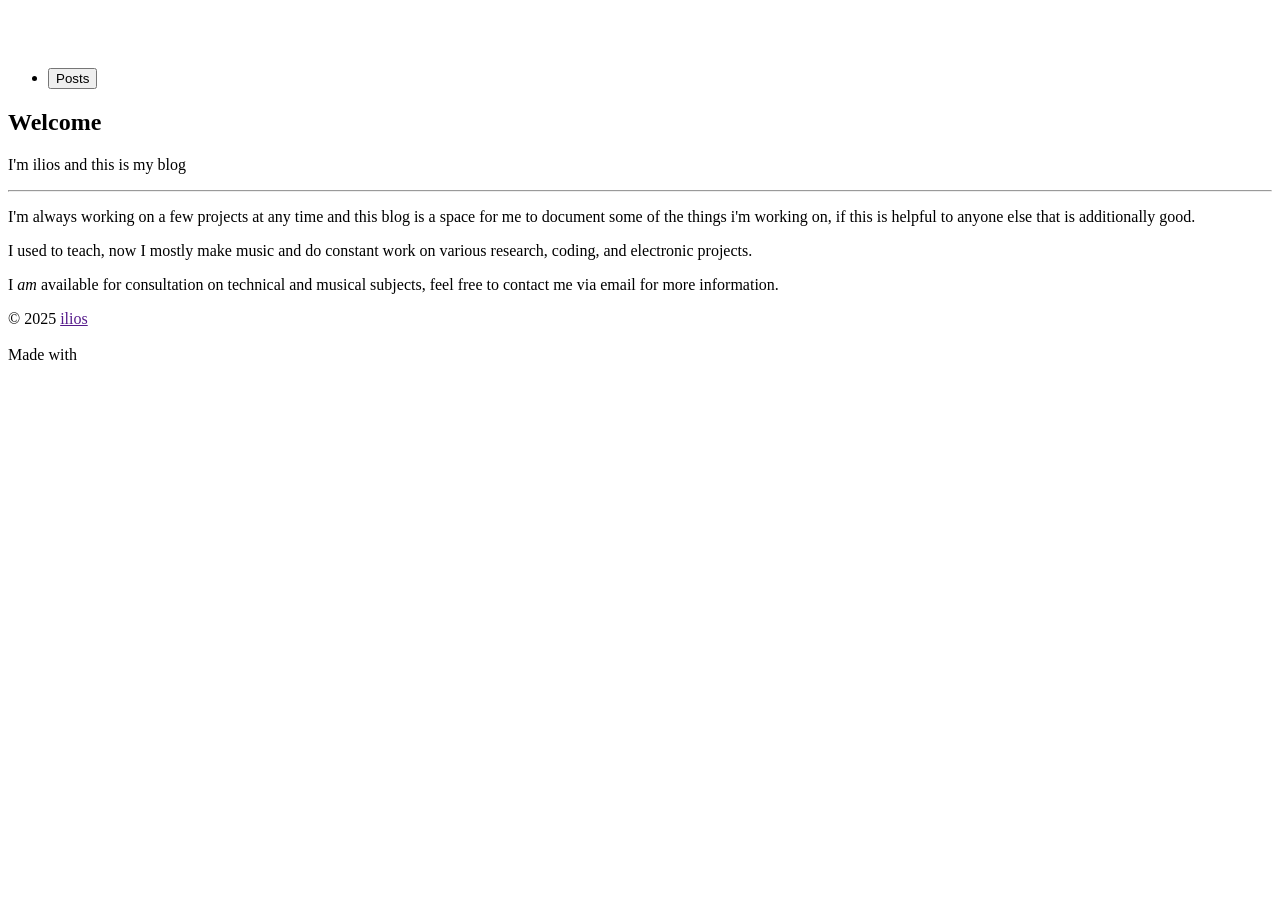
==== site/about.html @ 0596b3d7 "Splitting siteGen from zig-kitchen, bumped to zig 0.15.2" ====
<!DOCTYPE html>
<html lang="en">
<head>
    <meta charset="UTF-8">
    <meta name="viewport" content="width=device-width, initial-scale=1.0">
    <link rel="icon" type="image/x-icon" href="favicon.png">
    <title>Home</title>
    <meta name="color-scheme" content="light dark">
    <link rel="stylesheet" href="pico.min.css">
    <link rel="stylesheet" href="pico.colors.min.css">
    <link rel="stylesheet" href="style.css">
</head>
<body>
    <header class="container">
      <nav>
          <a href="index.html"><img src="logo.svg" class="logo" alt="Logo"/></a>
        <ul>
          <li>
            <a href="posts.html"><button>Posts</button></a>
          </li>
        </ul>
      </nav>
    </header>
    <main class="container">
      <article>
        <h1>Welcome</h1>
	<p>I'm <span class="highlight">ilios</span> and this is my blog</p>
	<hr />
	<p>I'm always working on a few projects at any time and this blog is a space for me to document some of the things i'm working on, if this is helpful to anyone else that is additionally good.</p>
	<p>I used to teach, now I mostly make music and do constant work on various research, coding, and electronic projects.</p>
	<p>I <em>am</em> available for consultation on technical and musical subjects, feel free to contact me via email for more information.</p>
      </article>
    </main>
    <footer>
      <div class="container">
          <section>
              <nav>
                  <p>&copy 2025 <span><a href="" data-tooltip="That's me!">ilios</a></p>
                  <span><span class="love" data-tooltip="Only pure HTML/CSS">Made</span> <span class="love" data-placement="left" data-tooltip="No Javascript">with</span> <span class="love" data-placement="left" data-tooltip="No tracking"><img src="heart.svg" class="icon" alt="Love"/></span></span>
              </nav>
          </section>
      </div>
    </footer>
</body>
</html>
---- site/style.css ----
* {
  /* Dracula Color Palette as CSS Variables */
  --dracula-background: #282a36;
  --dracula-foreground: #f8f8f2;
  --dracula-selection: #44475a;
  --dracula-comment: #6272a4;
  --dracula-cyan: #8be9fd;
  --dracula-green: #50fa7b;
  --dracula-pink: #ff79c6;
  --dracula-purple: #bd93f9;
}
.smooth {
  transition: all 1s ease-in;
}
.logo {
  height:2.5em;
}
.icon {
  height:1em;
}
.love {
  text-decoration:none !important;
  border-bottom:none !important;
  cursor:pointer !important;
}
 /*
body > footer .container ul {
  display: grid;
}
body > footer .container ul li {
  padding:0;
}
body > main img {
  display: block;
  margin-left: auto;
  margin-right: auto;
}
nav { 
  align-items:center;
}
article { 
}
 */
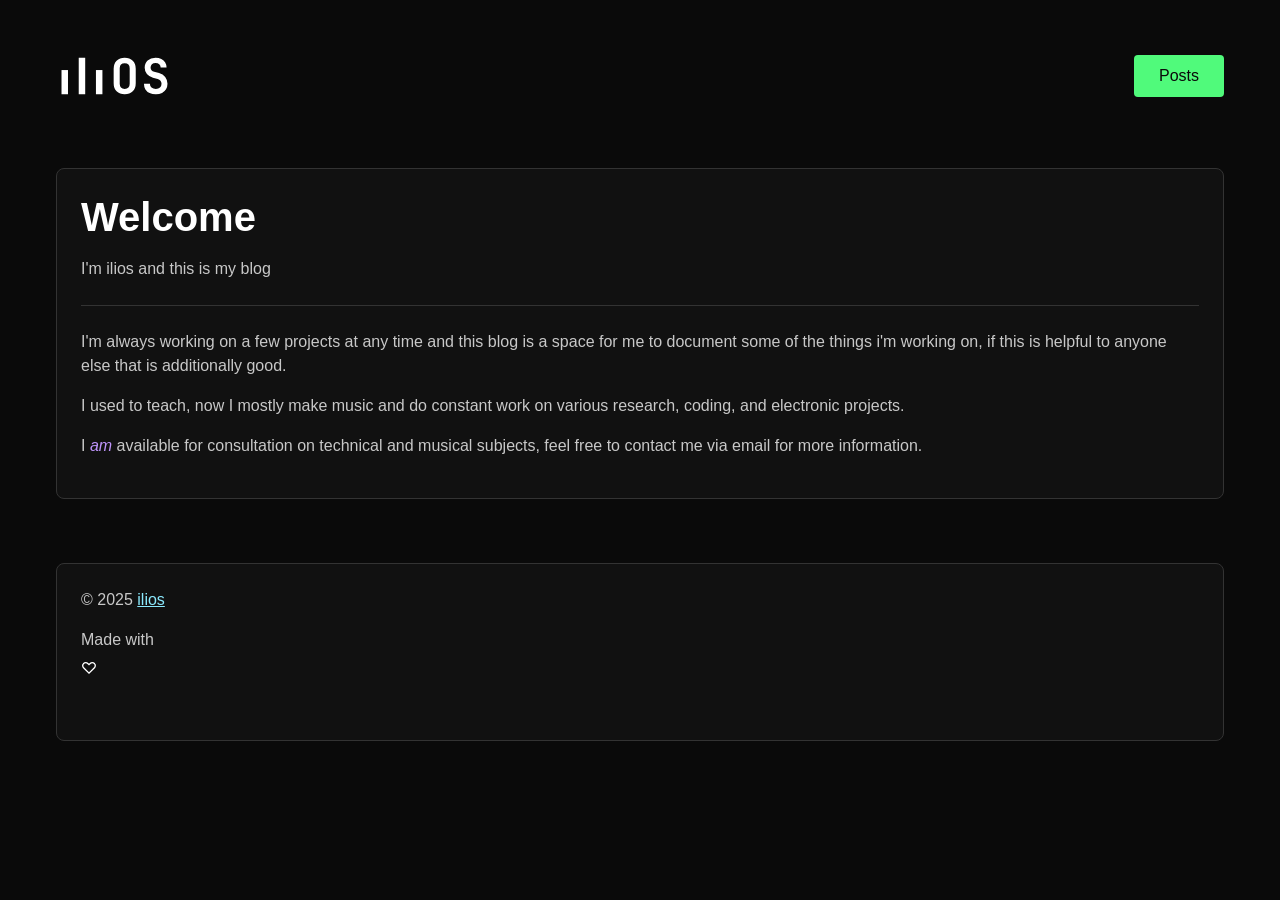
==== commit 039f3316: "Removed references to picocss, trying to hunt down footer issue." ====
--- a/site/about.html
+++ b/site/about.html
@@ -6,8 +6,7 @@
     <link rel="icon" type="image/x-icon" href="favicon.png">
     <title>Home</title>
     <meta name="color-scheme" content="light dark">
-    <link rel="stylesheet" href="pico.min.css">
-    <link rel="stylesheet" href="pico.colors.min.css">
+    <link rel="stylesheet" href="ilioCSS.min.css">
     <link rel="stylesheet" href="style.css">
 </head>
 <body>
--- a/site/ilioCSS.min.css
+++ b/site/ilioCSS.min.css
@@ -0,0 +1 @@
+@charset "UTF-8";*,:after,:before{box-sizing:border-box}html{font-size:16px}body,html{line-height:1.5}body{background-color:#0a0a0a;color:#c8c8c8;font-family:gg sans,Noto Sans,Helvetica Neue,Helvetica,Arial,sans-serif;margin:0;-webkit-font-smoothing:antialiased;-moz-osx-font-smoothing:grayscale}h1,h2,h3,h4,h5,h6{color:#fff;font-weight:600;line-height:1.2}h1,h2,h3,h4,h5,h6,p{margin-bottom:1rem;margin-top:0}p{color:#c8c8c8}a{transition:color .15s ease}a,a:hover{color:#8be9fd}a:hover{text-decoration:underline}canvas,img,picture,svg,video{border-radius:8px;display:block;margin:.5rem 0;max-width:100%}button,input,select,textarea{font:inherit}code,kbd,pre,samp{font-family:Consolas,Andale Mono WT,Andale Mono,Lucida Console,Lucida Sans Typewriter,DejaVu Sans Mono,Bitstream Vera Sans Mono,Liberation Mono,Nimbus Mono L,Monaco,Courier New,Courier,monospace;font-size:.9em}fieldset{margin:0}@media (prefers-reduced-motion:reduce){*,:after,:before{animation-duration:.01ms!important;animation-iteration-count:1!important;scroll-behavior:auto!important;transition-duration:.01ms!important}}h1{font-size:2.5rem}h2{font-size:2rem}h3{font-size:1.75rem}h4{font-size:1.5rem}h5{font-size:1.25rem}h6{font-size:1rem}figcaption,small{color:#9ea8c7;font-size:.875rem;margin:.25rem 0}mark{background-color:rgba(255,121,198,.2);border-radius:4px;color:#ff79c6;padding:.25rem .5rem}blockquote{border-left:4px solid #333;color:#9ea8c7;margin-left:0;padding-left:1rem}blockquote footer{margin-top:1rem}blockquote footer cite{font-style:normal}pre{border:1px solid #333;border-radius:4px;overflow-x:auto;padding:1rem}code,pre{background-color:#1c1c1c}code{border-radius:4px;padding:.25rem .5rem}pre code{background:none;color:#c8c8c8;padding:0}kbd{background-color:#111;border:1px solid #333;border-radius:4px;box-shadow:0 1px 0 rgba(0,0,0,.2);padding:.25rem .5rem}abbr[title]{cursor:help;-webkit-text-decoration:underline dotted;text-decoration:underline dotted}ol,ul{margin-bottom:1rem;padding-left:2.5rem}li{margin-bottom:.25rem}.text-left{text-align:left}.text-center{text-align:center}.text-right{text-align:right}b,strong{color:#ff79c6;font-weight:600}em,i{color:#bd93f9;font-style:italic}u{text-decoration:underline}del,s{color:#9ea8c7;text-decoration:line-through}ins{color:#50fa7b;text-decoration:underline}sub,sup{font-size:.75em;line-height:0;position:relative;vertical-align:baseline}sup{top:-.5em}sub{bottom:-.25em}article,aside,footer,header,main,nav,section{display:block;margin-bottom:2.5rem}article,aside,section{background-color:#111;border:1px solid #333;border-radius:8px;padding:1.5rem}body>footer,body>header,body>main{padding-block:1.5rem 0}header{margin-top:1.5rem}header>nav{align-items:center;display:flex;justify-content:space-between}header>nav>ul{list-style:none;margin:0}header button,header li{margin:0}header button,header button:hover{background-color:#50fa7b}header button:hover{filter:brightness(120%)}footer>nav{align-items:center;display:flex;justify-content:space-between}footer>nav p{margin:0;padding:0}.card{background-color:#111;border:1px solid #333;border-radius:8px;display:flex;flex-direction:column;margin-bottom:1.5rem;overflow:hidden;transition:transform .15s ease,box-shadow .15s ease}.card:hover{box-shadow:0 1px 3px rgba(0,0,0,.12),0 1px 2px rgba(0,0,0,.24);transform:translateY(-2px)}.card .card-header{border-bottom:1px solid #333;font-weight:500;padding:1rem 1.5rem}.card .card-body{flex:1;padding:1rem 1.5rem}.card .card-footer{background-color:rgba(26,26,26,.3);border-top:1px solid #333;padding:1rem 1.5rem}.card img,.card picture,.card svg{-o-object-fit:cover;object-fit:cover;width:100%}.grid{gap:1.5rem;margin-bottom:1.5rem}@media (min-width:768px){.grid{grid-template-columns:repeat(3,1fr)}}@media (min-width:992px){.grid{grid-template-columns:repeat(4,1fr)}}.flex{display:flex;flex-wrap:wrap;gap:1rem;margin-bottom:1.5rem}.flex.no-wrap{flex-wrap:nowrap;overflow-x:auto}.flex>*{flex:1 1 300px}.flex.items-center{align-items:center}.flex.items-start{align-items:flex-start}.flex.items-end{align-items:flex-end}.flex.justify-between{justify-content:space-between}.flex.justify-center{justify-content:center}.flex.justify-end{justify-content:flex-end}@media (max-width:576px){.hide-sm{display:none!important}}@media (max-width:768px){.hide-md{display:none!important}}@media (max-width:992px){.hide-lg{display:none!important}}@media (min-width:576px){.show-sm{display:none!important}}@media (min-width:768px){.show-md{display:none!important}}@media (min-width:992px){.show-lg{display:none!important}}.with-sidebar{display:grid;gap:1.5rem}@media (min-width:768px){.with-sidebar{grid-template-columns:3fr 1fr}}@media (min-width:992px){.with-sidebar{grid-template-columns:4fr 1fr}}.columns{display:grid;gap:1.5rem}@media (min-width:768px){.columns{grid-template-columns:repeat(var(--columns,2),1fr)}}hr{border:none;border-top:1px solid #333;margin:1.5rem 0}button,input[type=button],input[type=reset],input[type=submit]{background-color:#8be9fd;border:1px solid transparent;border-radius:4px;color:#0a0a0a;cursor:pointer;display:inline-block;font-weight:500;margin-bottom:.5rem;padding:.5rem 1.5rem;text-align:center;transition:background-color .15s ease,border-color .15s ease,transform .15s ease}button:hover,input[type=button]:hover,input[type=reset]:hover,input[type=submit]:hover{background-color:#8be9fd;transform:translateY(-1px)}button:active,input[type=button]:active,input[type=reset]:active,input[type=submit]:active{transform:translateY(0)}button:focus,input[type=button]:focus,input[type=reset]:focus,input[type=submit]:focus{box-shadow:0 0 0 2px rgba(139,233,253,.25);outline:none}button:disabled,button[aria-busy=true],input[type=button]:disabled,input[type=button][aria-busy=true],input[type=reset]:disabled,input[type=reset][aria-busy=true],input[type=submit]:disabled,input[type=submit][aria-busy=true]{cursor:not-allowed;opacity:.6;transform:none}button[aria-busy=true]:after,input[type=button][aria-busy=true]:after,input[type=reset][aria-busy=true]:after,input[type=submit][aria-busy=true]:after{content:"..."}button.secondary,input[type=button].secondary,input[type=reset].secondary,input[type=submit].secondary{background-color:#111;border-color:#333;color:#c8c8c8}button.secondary:hover,input[type=button].secondary:hover,input[type=reset].secondary:hover,input[type=submit].secondary:hover{background-color:#1a1a1a;border-color:#9ea8c7}button.secondary:focus,input[type=button].secondary:focus,input[type=reset].secondary:focus,input[type=submit].secondary:focus{box-shadow:0 0 0 2px rgba(51,51,51,.25)}button.contrast,input[type=button].contrast,input[type=reset].contrast,input[type=submit].contrast{background-color:#c8c8c8;color:#0a0a0a}button.contrast:hover,input[type=button].contrast:hover,input[type=reset].contrast:hover,input[type=submit].contrast:hover{background-color:#fff}button.contrast:focus,input[type=button].contrast:focus,input[type=reset].contrast:focus,input[type=submit].contrast:focus{box-shadow:0 0 0 2px hsla(0,0%,78%,.25)}button.outline,input[type=button].outline,input[type=reset].outline,input[type=submit].outline{background-color:transparent;border-color:#8be9fd;color:#8be9fd}button.outline:hover,input[type=button].outline:hover,input[type=reset].outline:hover,input[type=submit].outline:hover{background-color:rgba(139,233,253,.1)}button.outline.secondary,input[type=button].outline.secondary,input[type=reset].outline.secondary,input[type=submit].outline.secondary{border-color:#333;color:#c8c8c8}button.outline.secondary:hover,input[type=button].outline.secondary:hover,input[type=reset].outline.secondary:hover,input[type=submit].outline.secondary:hover{background-color:rgba(51,51,51,.1)}button.outline.contrast,input[type=button].outline.contrast,input[type=reset].outline.contrast,input[type=submit].outline.contrast{border-color:#c8c8c8;color:#c8c8c8}button.outline.contrast:hover,input[type=button].outline.contrast:hover,input[type=reset].outline.contrast:hover,input[type=submit].outline.contrast:hover{background-color:hsla(0,0%,78%,.1)}button.small,input[type=button].small,input[type=reset].small,input[type=submit].small{font-size:.875rem;padding:.25rem 1rem}button.large,input[type=button].large,input[type=reset].large,input[type=submit].large{font-size:1.125rem;padding:1rem 2.5rem}.button-group{display:inline-flex}.button-group button,.button-group input[type=button],.button-group input[type=reset],.button-group input[type=submit]{border-radius:0;margin-left:-1px}.button-group button:focus,.button-group input[type=button]:focus,.button-group input[type=reset]:focus,.button-group input[type=submit]:focus{position:relative;z-index:1}.button-group button:first-child,.button-group input[type=button]:first-child,.button-group input[type=reset]:first-child,.button-group input[type=submit]:first-child{border-bottom-left-radius:4px;border-top-left-radius:4px;margin-left:0}.button-group button:last-child,.button-group input[type=button]:last-child,.button-group input[type=reset]:last-child,.button-group input[type=submit]:last-child{border-bottom-right-radius:4px;border-top-right-radius:4px}button[aria-label],input[type=button][aria-label],input[type=reset][aria-label],input[type=submit][aria-label]{align-items:center;display:inline-flex;height:36px;justify-content:center;padding:.5rem;width:36px}button[aria-label]:before,input[type=button][aria-label]:before,input[type=reset][aria-label]:before,input[type=submit][aria-label]:before{background-position:50%;background-repeat:no-repeat;background-size:20px;content:"";display:block;height:20px;width:20px}button[aria-label=Close]{background-color:transparent;border:none;color:#9ea8c7;position:relative}button[aria-label=Close]:after,button[aria-label=Close]:before{background-color:currentColor;content:"";height:14px;left:50%;position:absolute;top:50%;width:2px}button[aria-label=Close]:before{transform:translate(-50%,-50%) rotate(45deg)}button[aria-label=Close]:after{transform:translate(-50%,-50%) rotate(-45deg)}button[aria-label=Close]:hover{background-color:transparent;color:#c8c8c8}form{margin-bottom:1rem}label{display:block;font-weight:500}input,label,select{margin-bottom:.5rem}input,select,textarea{background-color:#111;border:1px solid #333;border-radius:4px;color:#c8c8c8;padding:.5rem 1rem;transition:border-color .15s ease,box-shadow .15s ease;width:100%}input[type=checkbox],input[type=radio],select[type=checkbox],select[type=radio],textarea[type=checkbox],textarea[type=radio]{padding:0}input:focus,select:focus,textarea:focus{border-color:#8be9fd;box-shadow:0 0 0 2px rgba(139,233,253,.25);outline:none}input:disabled,input[readonly],select:disabled,select[readonly],textarea:disabled,textarea[readonly]{background-color:rgba(51,51,51,.1);cursor:not-allowed;opacity:.7}input[aria-invalid=true],select[aria-invalid=true],textarea[aria-invalid=true]{border-color:#f55}input[aria-invalid=true]:focus,select[aria-invalid=true]:focus,textarea[aria-invalid=true]:focus{box-shadow:0 0 0 2px rgba(255,85,85,.25)}textarea{min-height:100px;resize:vertical}select{-webkit-appearance:none;-moz-appearance:none;appearance:none;background-image:url("data:image/svg+xml;charset=utf-8,%3Csvg xmlns='http://www.w3.org/2000/svg' width='16' height='16' fill='none' stroke='%23dcddde' stroke-linecap='round' stroke-linejoin='round' stroke-width='2' viewBox='0 0 24 24'%3E%3Cpath d='m6 9 6 6 6-6'/%3E%3C/svg%3E");background-position:right .5rem center;background-repeat:no-repeat;background-size:16px;padding-right:2.5rem}input[type=checkbox],input[type=radio]{-webkit-appearance:none;-moz-appearance:none;appearance:none;background-color:#111;border:1px solid #333;cursor:pointer;height:18px;margin-right:.25rem;margin-right:.5rem;position:relative;vertical-align:middle;width:auto;width:18px}input[type=checkbox]:checked,input[type=radio]:checked{background-color:#8be9fd;border-color:#8be9fd}input[type=checkbox]:focus,input[type=radio]:focus{border-color:#8be9fd;box-shadow:0 0 0 2px rgba(139,233,253,.25);outline:none}input[type=checkbox]{border-radius:4px}input[type=checkbox]:checked:after{border:solid #0a0a0a;border-width:0 2px 2px 0;content:"";height:8px;left:6px;position:absolute;top:3px;transform:rotate(45deg);width:4px}input[type=radio]{border-radius:50%}input[type=radio]:checked:after{background-color:#0a0a0a;border:solid #0a0a0a;border-radius:50%;content:"";height:8px;left:4px;position:absolute;top:4px;width:8px}input[type=checkbox][role=switch]{background-color:#111;border-radius:20px;height:20px;transition:background-color .15s ease;width:36px}input[type=checkbox][role=switch]:after{background-color:#8be9fd;border:solid #8be9fd;border-radius:50%;content:"";height:14px;left:2px;position:absolute;top:2px;transition:transform .15s ease;width:14px}input[type=checkbox][role=switch]:checked{background-color:#8be9fd}input[type=checkbox][role=switch]:checked:after{background-color:#0a0a0a;border:solid #0a0a0a;transform:translateX(16px)}input[type=file]{background:none;border:none;padding:.5rem 0}input[type=file]::file-selector-button{background-color:#111;border:1px solid #333;border-radius:4px;color:#c8c8c8;cursor:pointer;margin-right:1rem;padding:.25rem 1rem;transition:background-color .15s ease}input[type=file]::file-selector-button:hover{background-color:#1a1a1a}input[type=range]{-webkit-appearance:none;background-color:#111;border-radius:4px;height:6px;margin:1rem 0;padding:0;width:100%}input[type=range]::-webkit-slider-thumb{-webkit-appearance:none;background-color:#8be9fd;border-radius:50%;cursor:pointer;height:16px;width:16px}input[type=range]::-moz-range-thumb{background-color:#8be9fd;border:none;border-radius:50%;cursor:pointer;height:16px;width:16px}input[type=range]:focus{outline:none}input[type=range]:focus::-webkit-slider-thumb{box-shadow:0 0 0 2px rgba(139,233,253,.25)}input[type=range]:focus::-moz-range-thumb{box-shadow:0 0 0 2px rgba(139,233,253,.25)}input[type=search]{-webkit-appearance:none;-moz-appearance:none;appearance:none;background-image:url("data:image/svg+xml;charset=utf-8,%3Csvg xmlns='http://www.w3.org/2000/svg' width='16' height='16' fill='none' stroke='%23dcddde' stroke-linecap='round' stroke-linejoin='round' stroke-width='2' viewBox='0 0 24 24'%3E%3Ccircle cx='11' cy='11' r='8'/%3E%3Cpath d='m21 21-4.35-4.35'/%3E%3C/svg%3E");background-position:left .5rem center;background-repeat:no-repeat;background-size:16px;padding-left:2.5rem}input[type=color]{cursor:pointer;height:40px;padding:4px}input[type=color]::-webkit-color-swatch-wrapper{padding:0}input[type=color]::-webkit-color-swatch{border:none;border-radius:4px}input[type=color]::-moz-color-swatch{border:none;border-radius:4px}fieldset{border:1px solid #333;border-radius:4px;margin-bottom:1rem;padding:1rem}fieldset legend{font-weight:500;padding:0 .25rem}fieldset[role=group]{border:none;display:flex;padding:0}fieldset[role=group]>*{flex:1;margin:0}fieldset[role=group]>:not(:first-child){border-bottom-left-radius:0;border-top-left-radius:0;margin-left:-1px}fieldset[role=group]>:not(:last-child){border-bottom-right-radius:0;border-top-right-radius:0}fieldset[role=group]>:focus{position:relative;z-index:1}small{color:#9ea8c7;display:block;margin-top:.25rem}.grid{display:grid;gap:1rem;grid-template-columns:1fr}@media (min-width:576px){.grid{grid-template-columns:repeat(2,1fr)}}@media (min-width:992px){.grid{grid-template-columns:repeat(3,1fr)}}table{border-collapse:collapse;border-radius:4px;margin-bottom:1rem;overflow:hidden;width:100%}thead{background-color:#111;border-bottom:1px solid #333}th{font-weight:600;text-align:left}td,th{padding:.5rem 1rem}td{border-bottom:1px solid #333}tbody tr{transition:background-color .15s ease}tbody tr:last-child td{border-bottom:none}tbody tr:hover{background-color:rgba(26,26,26,.5)}table.striped tbody tr:nth-child(odd){background-color:hsla(0,0%,7%,.5)}table.striped tbody tr:nth-child(odd):hover{background-color:rgba(26,26,26,.5)}.overflow-auto{margin-bottom:1rem;overflow-x:auto}.overflow-auto>table{margin-bottom:0}@media (max-width:768px){table{display:block;overflow-x:auto}}.alert{background-color:rgba(139,233,253,.1);border-left:4px solid #8be9fd;border-radius:4px;margin-bottom:1.5rem;padding:1rem 1.5rem}.alert.success{background-color:rgba(80,250,123,.1);border-left-color:#50fa7b}.alert.warning{background-color:rgba(255,121,198,.1);border-left-color:#ff79c6}.alert.error{background-color:rgba(255,85,85,.1);border-left-color:#f55}.alert.info{background-color:rgba(189,147,249,.1);border-left-color:#bd93f9}.badge{background-color:#8be9fd;border-radius:4px;color:#fff;display:inline-block;font-size:.75rem;font-weight:500;letter-spacing:.5px;padding:.25rem .5rem;text-transform:uppercase}.badge.success{background-color:#50fa7b}.badge.warning{background-color:#ff79c6;color:#0a0a0a}.badge.danger{background-color:#f55}.badge.info{background-color:#bd93f9}.badge.secondary{background-color:#1a1a1a;color:#c8c8c8}[data-tooltip]{cursor:help;position:relative}[data-tooltip]:after{background-color:#c8c8c8;border-radius:4px;bottom:100%;color:#0a0a0a;content:attr(data-tooltip);font-size:.75rem;left:50%;opacity:0;padding:.25rem .5rem;position:absolute;transform:translateX(-50%) translateY(-.25rem);transition:opacity .15s ease,transform .15s ease;visibility:hidden;white-space:nowrap;z-index:1}[data-tooltip]:hover:after{opacity:1;transform:translateX(-50%) translateY(-.5rem);visibility:visible}progress{-webkit-appearance:none;-moz-appearance:none;appearance:none;height:8px;margin-bottom:1rem;width:100%}progress::-webkit-progress-bar{background-color:#111;border-radius:4px;overflow:hidden}progress::-webkit-progress-value{background-color:#8be9fd;-webkit-transition:width .3s ease;transition:width .3s ease}progress::-moz-progress-bar{background-color:#8be9fd;-moz-transition:width .3s ease;transition:width .3s ease}progress.success::-webkit-progress-value{background-color:#50fa7b}progress.success::-moz-progress-bar{background-color:#50fa7b}progress.warning::-webkit-progress-value{background-color:#ff79c6}progress.warning::-moz-progress-bar{background-color:#ff79c6}progress.danger::-webkit-progress-value{background-color:#f55}progress.danger::-moz-progress-bar{background-color:#f55}dialog{background-color:#111;border:1px solid #333;border-radius:8px;box-shadow:0 10px 20px rgba(0,0,0,.19),0 6px 6px rgba(0,0,0,.23);color:#c8c8c8;max-width:90%;padding:0;width:500px}dialog::backdrop{-webkit-backdrop-filter:blur(2px);backdrop-filter:blur(2px);background-color:rgba(0,0,0,.6)}dialog .dialog-header{align-items:center;border-bottom:1px solid #333;display:flex;justify-content:space-between;padding:1rem 1.5rem}dialog .dialog-header h4,dialog .dialog-header h5,dialog .dialog-header h6{margin:0}dialog .dialog-body{max-height:70vh;overflow-y:auto;padding:1.5rem}dialog .dialog-footer{background-color:rgba(26,26,26,.3);border-top:1px solid #333;display:flex;gap:.5rem;justify-content:flex-end;padding:1rem 1.5rem}.dropdown{display:inline-block;position:relative}.dropdown .dropdown-trigger{cursor:pointer;-webkit-user-select:none;-moz-user-select:none;user-select:none}.dropdown .dropdown-menu{background-color:#111;border:1px solid #333;border-radius:4px;box-shadow:0 3px 6px rgba(0,0,0,.16),0 3px 6px rgba(0,0,0,.23);display:none;left:0;margin-top:.25rem;min-width:200px;padding:.25rem 0;position:absolute;top:100%;z-index:10}.dropdown .dropdown-menu a,.dropdown .dropdown-menu button{background:none;border:none;color:#c8c8c8;display:block;padding:.5rem 1rem;text-align:left;width:100%}.dropdown .dropdown-menu a:hover,.dropdown .dropdown-menu button:hover{background-color:#1a1a1a;text-decoration:none}.dropdown .dropdown-menu hr{margin:.25rem 0}.dropdown:focus-within .dropdown-menu,.dropdown:hover .dropdown-menu{display:block}.avatar{align-items:center;background-color:#1a1a1a;border-radius:50%;color:#c8c8c8;display:inline-flex;font-weight:600;height:40px;justify-content:center;overflow:hidden;width:40px}.avatar.small{font-size:.75rem;height:24px;width:24px}.avatar.large{font-size:1.5rem;height:64px;width:64px}.avatar img{height:100%;-o-object-fit:cover;object-fit:cover;width:100%}details{border:1px solid #333;border-radius:4px;margin-bottom:1rem;overflow:hidden}details summary{align-items:center;background-color:#111;border-bottom:1px solid transparent;cursor:pointer;display:flex;font-weight:500;justify-content:space-between;padding:1rem}details summary:after{content:"▼";font-size:.75rem}details p{padding:1rem}details[open] summary{border-bottom-color:#333}details[open] summary:after{content:"▲"}details .details-content{padding:1rem}.tabs,.tabs .tabs-nav{margin-bottom:1.5rem}.tabs .tabs-nav{border-bottom:1px solid #333;display:flex}.tabs .tabs-nav a{border-bottom:2px solid transparent;color:#9ea8c7;margin-bottom:-1px;padding:.5rem 1.5rem}.tabs .tabs-nav a:hover{color:#c8c8c8;text-decoration:none}.tabs .tabs-nav a.active{border-bottom-color:#8be9fd;color:#8be9fd}.tabs .tab-content{display:none}.tabs .tab-content.active{display:block}.m-0{margin:0!important}.m-xs{margin:.25rem!important}.m-sm{margin:.5rem!important}.m-md{margin:1rem!important}.m-lg{margin:1.5rem!important}.m-xl{margin:2.5rem!important}.mx-0{margin-left:0!important;margin-right:0!important}.mx-xs{margin-left:.25rem!important;margin-right:.25rem!important}.mx-sm{margin-left:.5rem!important;margin-right:.5rem!important}.mx-md{margin-left:1rem!important;margin-right:1rem!important}.mx-lg{margin-left:1.5rem!important;margin-right:1.5rem!important}.mx-xl{margin-left:2.5rem!important;margin-right:2.5rem!important}.mx-auto{margin-left:auto!important;margin-right:auto!important}.my-0{margin-bottom:0!important;margin-top:0!important}.my-xs{margin-bottom:.25rem!important;margin-top:.25rem!important}.my-sm{margin-bottom:.5rem!important;margin-top:.5rem!important}.my-md{margin-bottom:1rem!important;margin-top:1rem!important}.my-lg{margin-bottom:1.5rem!important;margin-top:1.5rem!important}.my-xl{margin-bottom:2.5rem!important;margin-top:2.5rem!important}.mt-0{margin-top:0!important}.mt-xs{margin-top:.25rem!important}.mt-sm{margin-top:.5rem!important}.mt-md{margin-top:1rem!important}.mt-lg{margin-top:1.5rem!important}.mt-xl{margin-top:2.5rem!important}.mb-0{margin-bottom:0!important}.mb-xs{margin-bottom:.25rem!important}.mb-sm{margin-bottom:.5rem!important}.mb-md{margin-bottom:1rem!important}.mb-lg{margin-bottom:1.5rem!important}.mb-xl{margin-bottom:2.5rem!important}.ml-0{margin-left:0!important}.ml-xs{margin-left:.25rem!important}.ml-sm{margin-left:.5rem!important}.ml-md{margin-left:1rem!important}.ml-lg{margin-left:1.5rem!important}.ml-xl{margin-left:2.5rem!important}.ml-auto{margin-left:auto!important}.mr-0{margin-right:0!important}.mr-xs{margin-right:.25rem!important}.mr-sm{margin-right:.5rem!important}.mr-md{margin-right:1rem!important}.mr-lg{margin-right:1.5rem!important}.mr-xl{margin-right:2.5rem!important}.mr-auto{margin-right:auto!important}.p-0{padding:0!important}.p-xs{padding:.25rem!important}.p-sm{padding:.5rem!important}.p-md{padding:1rem!important}.p-lg{padding:1.5rem!important}.p-xl{padding:2.5rem!important}.px-0{padding-left:0!important;padding-right:0!important}.px-xs{padding-left:.25rem!important;padding-right:.25rem!important}.px-sm{padding-left:.5rem!important;padding-right:.5rem!important}.px-md{padding-left:1rem!important;padding-right:1rem!important}.px-lg{padding-left:1.5rem!important;padding-right:1.5rem!important}.px-xl{padding-left:2.5rem!important;padding-right:2.5rem!important}.py-0{padding-bottom:0!important;padding-top:0!important}.py-xs{padding-bottom:.25rem!important;padding-top:.25rem!important}.py-sm{padding-bottom:.5rem!important;padding-top:.5rem!important}.py-md{padding-bottom:1rem!important;padding-top:1rem!important}.py-lg{padding-bottom:1.5rem!important;padding-top:1.5rem!important}.py-xl{padding-bottom:2.5rem!important;padding-top:2.5rem!important}.pt-0{padding-top:0!important}.pt-xs{padding-top:.25rem!important}.pt-sm{padding-top:.5rem!important}.pt-md{padding-top:1rem!important}.pt-lg{padding-top:1.5rem!important}.pt-xl{padding-top:2.5rem!important}.pb-0{padding-bottom:0!important}.pb-xs{padding-bottom:.25rem!important}.pb-sm{padding-bottom:.5rem!important}.pb-md{padding-bottom:1rem!important}.pb-lg{padding-bottom:1.5rem!important}.pb-xl{padding-bottom:2.5rem!important}.pl-0{padding-left:0!important}.pl-xs{padding-left:.25rem!important}.pl-sm{padding-left:.5rem!important}.pl-md{padding-left:1rem!important}.pl-lg{padding-left:1.5rem!important}.pl-xl{padding-left:2.5rem!important}.pr-0{padding-right:0!important}.pr-xs{padding-right:.25rem!important}.pr-sm{padding-right:.5rem!important}.pr-md{padding-right:1rem!important}.pr-lg{padding-right:1.5rem!important}.pr-xl{padding-right:2.5rem!important}.text-primary{color:#8be9fd!important}.text-success{color:#50fa7b!important}.text-danger{color:#f55!important}.text-warning{color:#ff79c6!important}.text-info{color:#bd93f9!important}.text-muted{color:#9ea8c7!important}.fw-normal{font-weight:400!important}.fw-medium{font-weight:500!important}.fw-bold{font-weight:600!important}.fs-small{font-size:.875rem!important}.fs-normal{font-size:1rem!important}.fs-large{font-size:1.25rem!important}.fs-xl{font-size:1.5rem!important}.fs-xxl{font-size:2rem!important}.text-truncate{overflow:hidden;text-overflow:ellipsis;white-space:nowrap}.bg-primary{background-color:#8be9fd!important}.bg-success{background-color:#50fa7b!important}.bg-danger{background-color:#f55!important}.bg-warning{background-color:#ff79c6!important}.bg-info{background-color:#bd93f9!important}.bg-surface{background-color:#111!important}.border{border:1px solid #333!important}.border-0{border:0!important}.border-top{border-top:1px solid #333!important}.border-bottom{border-bottom:1px solid #333!important}.border-left{border-left:1px solid #333!important}.border-right{border-right:1px solid #333!important}.border-primary{border-color:#8be9fd!important}.border-success{border-color:#50fa7b!important}.border-danger{border-color:#f55!important}.border-warning{border-color:#ff79c6!important}.border-info{border-color:#bd93f9!important}.rounded{border-radius:4px!important}.rounded-lg{border-radius:8px!important}.rounded-0{border-radius:0!important}.rounded-circle{border-radius:50%!important}.d-block{display:block!important}.d-inline{display:inline!important}.d-inline-block{display:inline-block!important}.d-flex{display:flex!important}.d-grid{display:grid!important}.d-none{display:none!important}.flex-row{flex-direction:row!important}.flex-column{flex-direction:column!important}.flex-wrap{flex-wrap:wrap!important}.flex-nowrap{flex-wrap:nowrap!important}.justify-start{justify-content:flex-start!important}.justify-end{justify-content:flex-end!important}.justify-center{justify-content:center!important}.justify-between{justify-content:space-between!important}.justify-around{justify-content:space-around!important}.align-start{align-items:flex-start!important}.align-end{align-items:flex-end!important}.align-center{align-items:center!important}.align-stretch{align-items:stretch!important}.flex-grow-0{flex-grow:0!important}.flex-grow-1{flex-grow:1!important}.flex-shrink-0{flex-shrink:0!important}.flex-shrink-1{flex-shrink:1!important}.position-relative{position:relative!important}.position-absolute{position:absolute!important}.position-fixed{position:fixed!important}.position-sticky{position:sticky!important}.top-0{top:0!important}.bottom-0{bottom:0!important}.left-0{left:0!important}.right-0{right:0!important}.w-100{width:100%!important}.w-75{width:75%!important}.w-50{width:50%!important}.w-25{width:25%!important}.w-auto{width:auto!important}.h-100{height:100%!important}.h-75{height:75%!important}.h-50{height:50%!important}.h-25{height:25%!important}.h-auto{height:auto!important}.shadow-none{box-shadow:none!important}.shadow-sm{box-shadow:0 1px 3px rgba(0,0,0,.12),0 1px 2px rgba(0,0,0,.24)!important}.shadow-md{box-shadow:0 3px 6px rgba(0,0,0,.16),0 3px 6px rgba(0,0,0,.23)!important}.shadow-lg{box-shadow:0 10px 20px rgba(0,0,0,.19),0 6px 6px rgba(0,0,0,.23)!important}.opacity-0{opacity:0!important}.opacity-25{opacity:.25!important}.opacity-50{opacity:.5!important}.opacity-75{opacity:.75!important}.opacity-100{opacity:1!important}.visible{visibility:visible!important}.invisible{visibility:hidden!important}.overflow-auto{overflow:auto!important}.overflow-hidden{overflow:hidden!important}.overflow-visible{overflow:visible!important}.overflow-scroll{overflow:scroll!important}.overflow-x-auto{overflow-x:auto!important}.overflow-x-hidden{overflow-x:hidden!important}.overflow-x-visible{overflow-x:visible!important}.overflow-x-scroll{overflow-x:scroll!important}.overflow-y-auto{overflow-y:auto!important}.overflow-y-hidden{overflow-y:hidden!important}.overflow-y-visible{overflow-y:visible!important}.overflow-y-scroll{overflow-y:scroll!important}.container{margin-left:auto;margin-right:auto;max-width:1200px;padding-left:1rem;padding-right:1rem;width:100%}:focus-visible{outline:2px solid rgba(139,233,253,.5);outline-offset:2px}::-moz-selection{background-color:rgba(139,233,253,.25);color:#c8c8c8}::selection{background-color:rgba(139,233,253,.25);color:#c8c8c8}
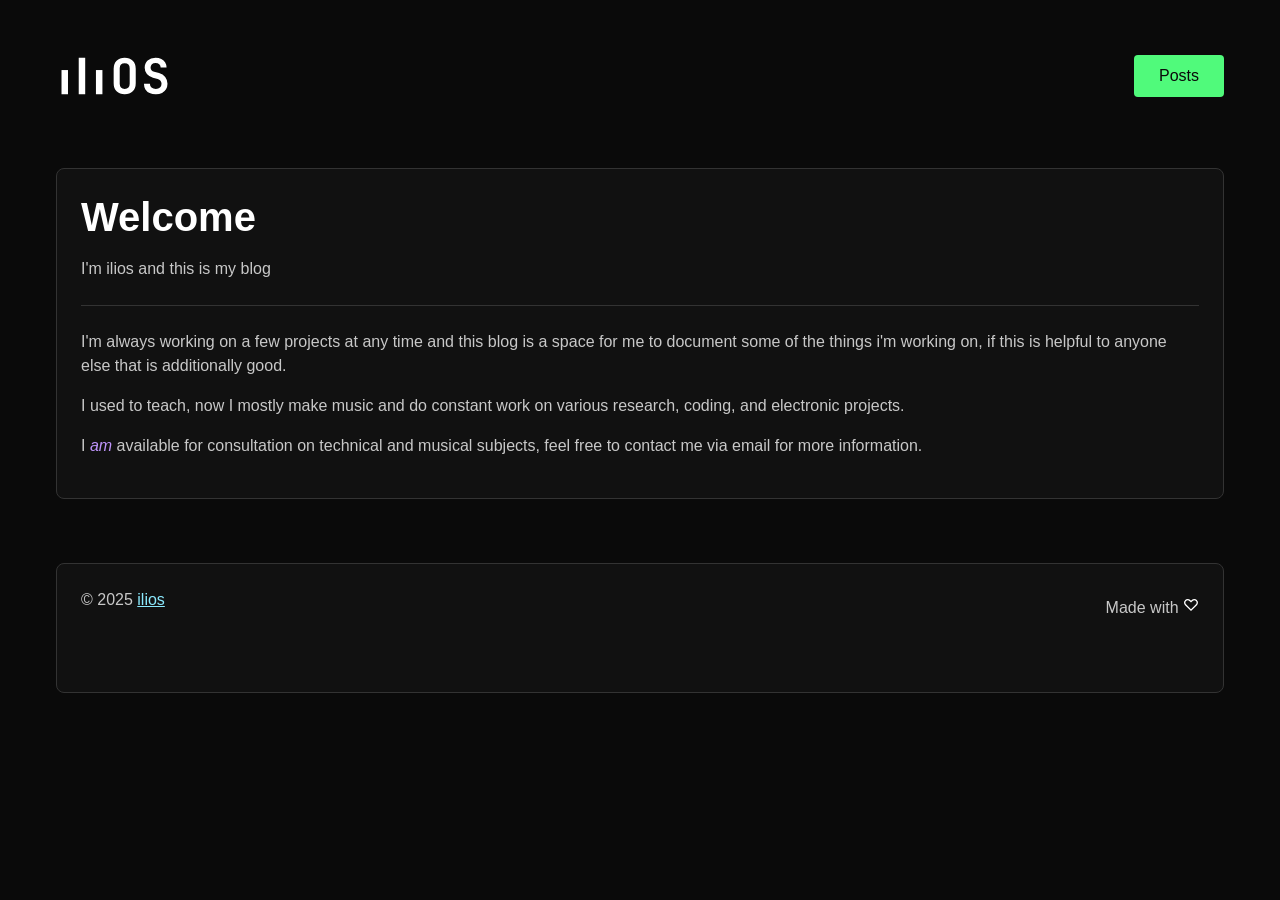
==== commit ee2e5a17: "Removed unneded images, deleted archive, modified style.css and boilerplate to try to fix footer iss" ====
--- a/site/about.html
+++ b/site/about.html
@@ -30,15 +30,13 @@
 	<p>I <em>am</em> available for consultation on technical and musical subjects, feel free to contact me via email for more information.</p>
       </article>
     </main>
-    <footer>
-      <div class="container">
+    <footer class="container">
           <section>
               <nav>
                   <p>&copy 2025 <span><a href="" data-tooltip="That's me!">ilios</a></p>
                   <span><span class="love" data-tooltip="Only pure HTML/CSS">Made</span> <span class="love" data-placement="left" data-tooltip="No Javascript">with</span> <span class="love" data-placement="left" data-tooltip="No tracking"><img src="heart.svg" class="icon" alt="Love"/></span></span>
               </nav>
           </section>
-      </div>
     </footer>
 </body>
 </html>
--- a/site/style.css
+++ b/site/style.css
@@ -17,12 +17,20 @@
 }
 .icon {
   height:1em;
+  display:inline;
+  margin:0;
 }
 .love {
   text-decoration:none !important;
   border-bottom:none !important;
   cursor:pointer !important;
 }
+footer > section > nav {
+  align-items: center;
+  display: flex;
+  justify-content: space-between;
+}
+
  /*
 body > footer .container ul {
   display: grid;
@@ -40,4 +48,4 @@
 }
 article { 
 }
- */+ */
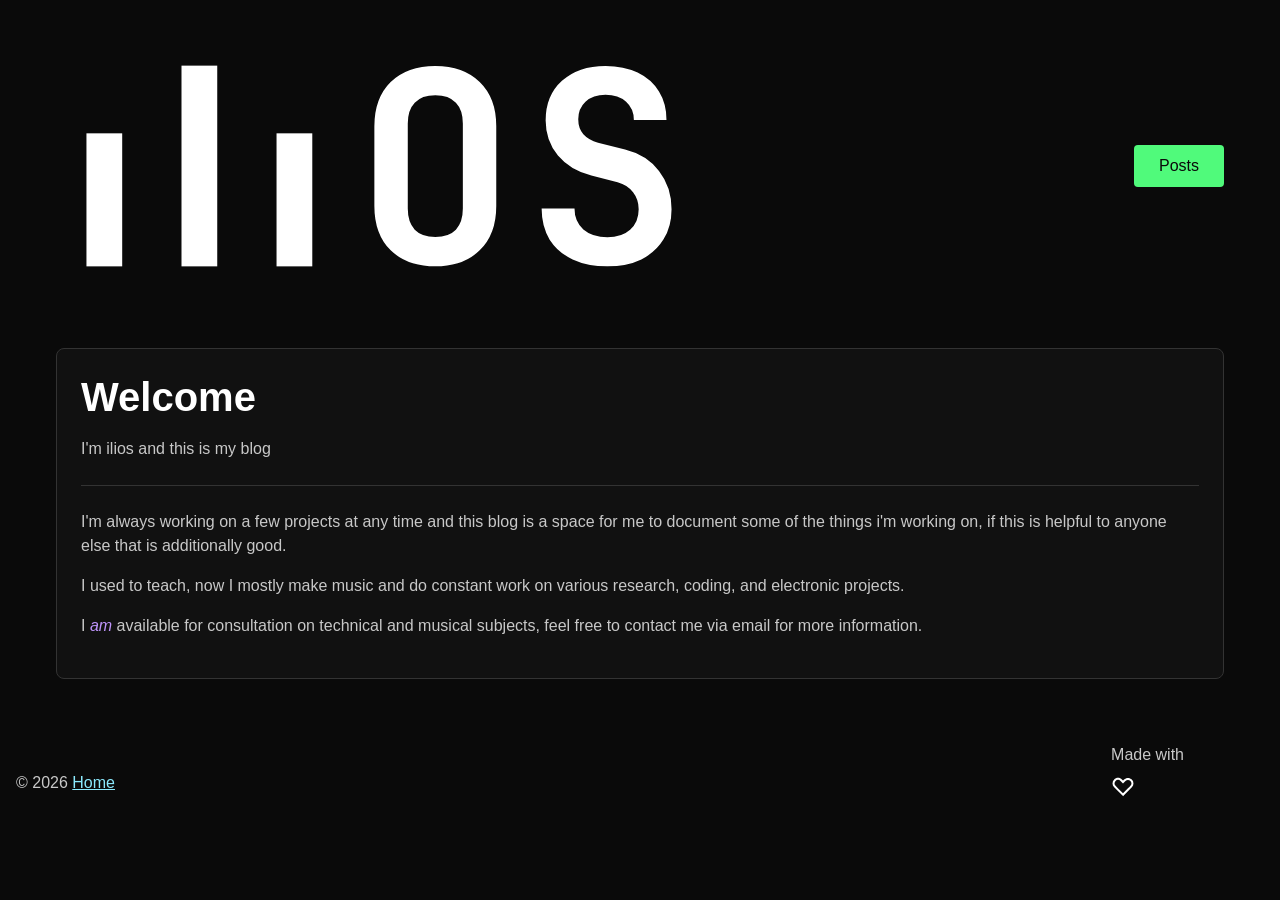
==== commit 944dc444: "tweak footer again" ====
--- a/site/about.html
+++ b/site/about.html
@@ -29,14 +29,12 @@
 	<p>I used to teach, now I mostly make music and do constant work on various research, coding, and electronic projects.</p>
 	<p>I <em>am</em> available for consultation on technical and musical subjects, feel free to contact me via email for more information.</p>
       </article>
-    </main>
-    <footer class="container">
-          <section>
-              <nav>
-                  <p>&copy 2025 <span><a href="" data-tooltip="That's me!">ilios</a></p>
-                  <span><span class="love" data-tooltip="Only pure HTML/CSS">Made</span> <span class="love" data-placement="left" data-tooltip="No Javascript">with</span> <span class="love" data-placement="left" data-tooltip="No tracking"><img src="heart.svg" class="icon" alt="Love"/></span></span>
-              </nav>
-          </section>
+    </main>            
+    <footer class="container" style="margin: 0.5em 0 0 0;!important">
+          <nav>
+            <p>&copy 2026 <span><a href="index.html" data-tooltip="Return home">Home</a></span></p>
+            <span style="margin-bottom:1em"><span class="love" data-tooltip="Only pure HTML/CSS">Made</span> <span class="love" data-placement="left" data-tooltip="No Javascript">with</span> <span class="love" data-placement="left" data-tooltip="No tracking"><img src="heart.svg" class="icon" alt="Love"/></span></span>
+          </nav>
     </footer>
 </body>
 </html>
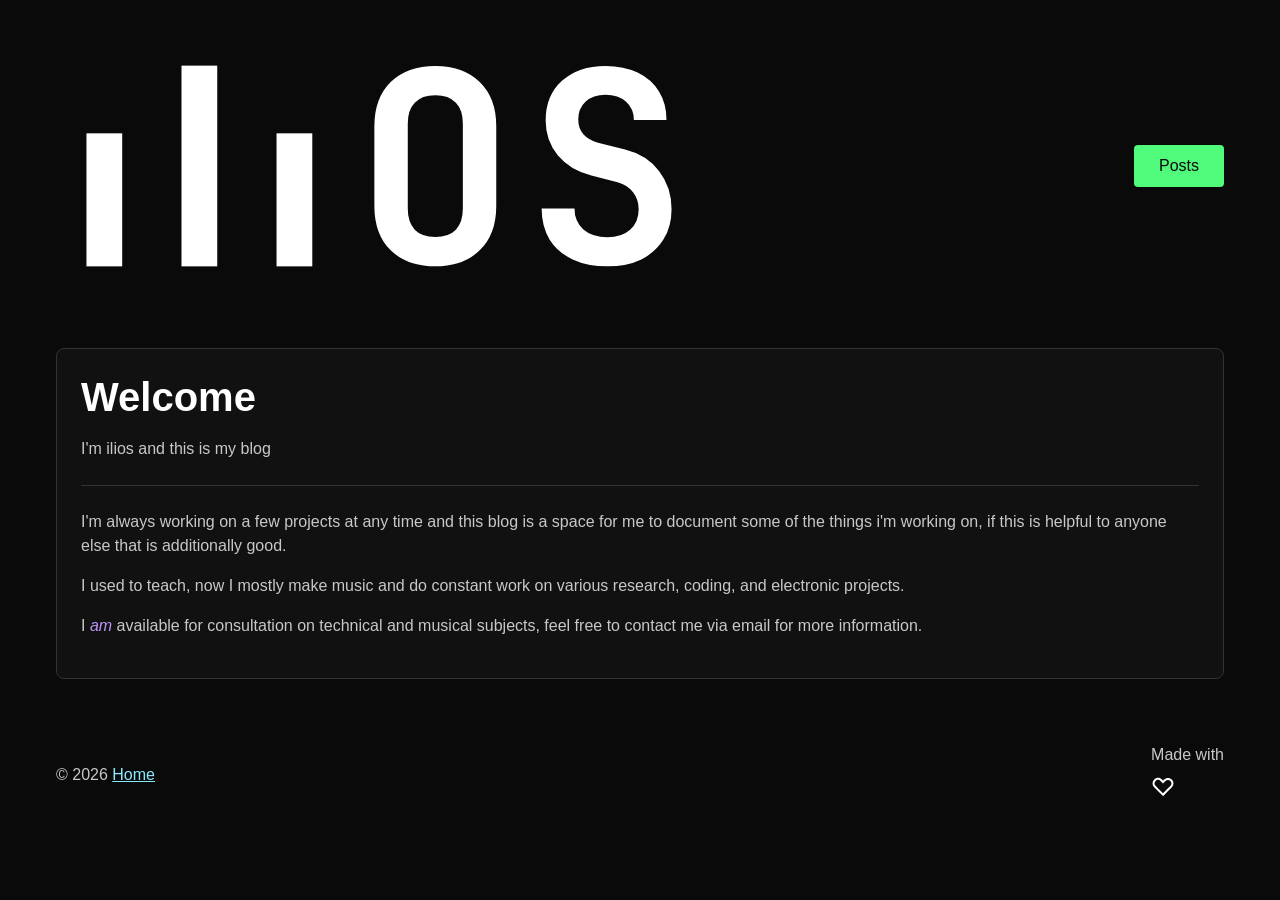
==== commit f5b83594: "more of the same css tweaks" ====
--- a/site/about.html
+++ b/site/about.html
@@ -30,10 +30,10 @@
 	<p>I <em>am</em> available for consultation on technical and musical subjects, feel free to contact me via email for more information.</p>
       </article>
     </main>            
-    <footer class="container" style="margin: 0.5em 0 0 0;!important">
+    <footer class="container">
           <nav>
             <p>&copy 2026 <span><a href="index.html" data-tooltip="Return home">Home</a></span></p>
-            <span style="margin-bottom:1em"><span class="love" data-tooltip="Only pure HTML/CSS">Made</span> <span class="love" data-placement="left" data-tooltip="No Javascript">with</span> <span class="love" data-placement="left" data-tooltip="No tracking"><img src="heart.svg" class="icon" alt="Love"/></span></span>
+            <span><span class="love" data-tooltip="Only pure HTML/CSS">Made</span> <span class="love" data-placement="left" data-tooltip="No Javascript">with</span> <span class="love" data-placement="left" data-tooltip="No tracking"><img src="heart.svg" class="icon" alt="Love"/></span></span>
           </nav>
     </footer>
 </body>
